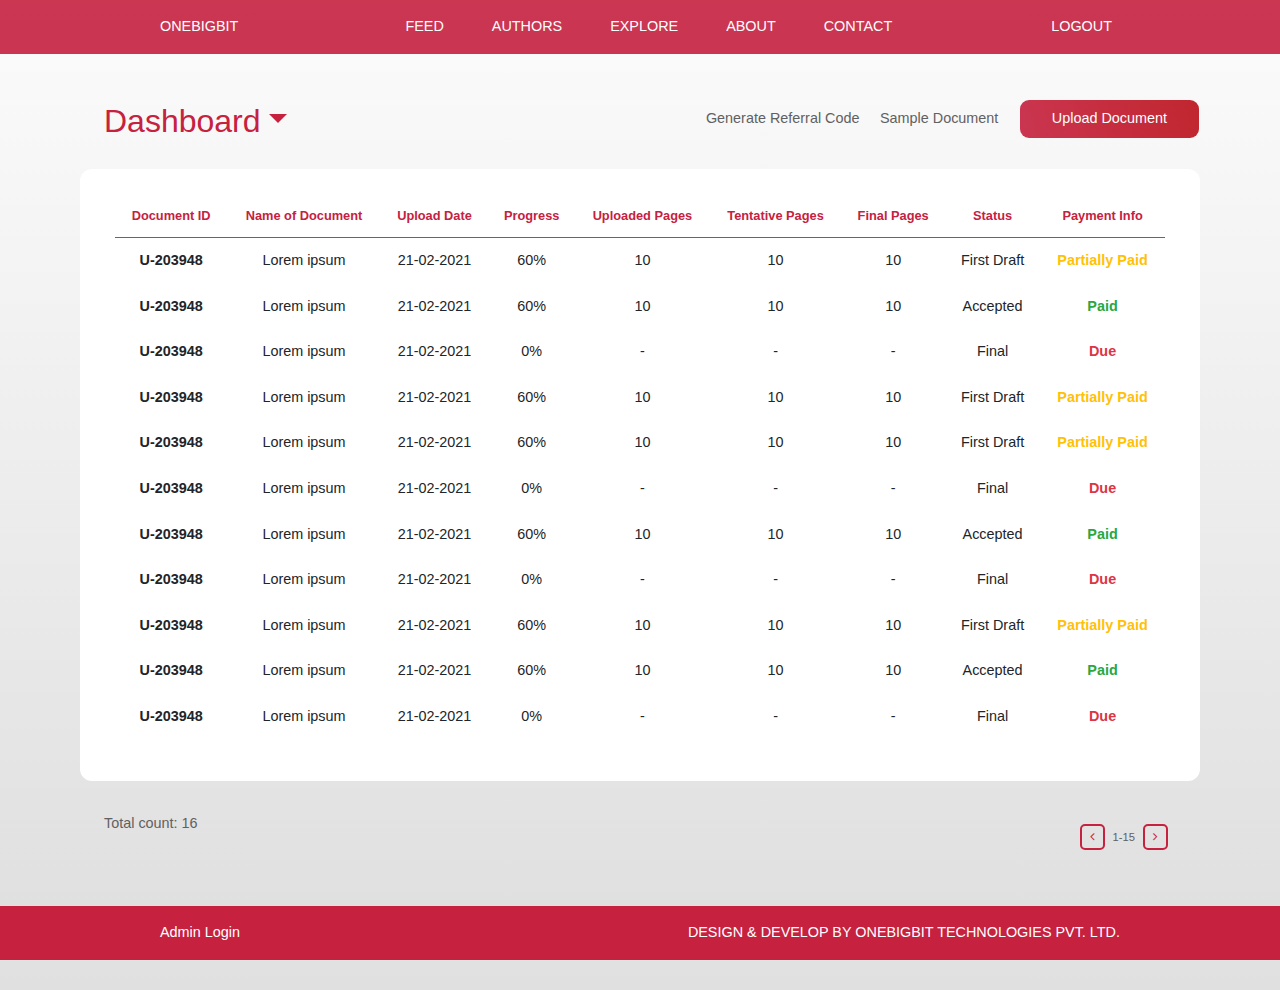
==== dashboard.html @ 80da0d22 "initial commit | static enduser design" ====
<!DOCTYPE html>
<html lang="en">

<head>
    <meta charset="UTF-8">
    <meta http-equiv="X-UA-Compatible" content="IE=edge">
    <meta name="viewport" content="width=device-width, initial-scale=1.0">

    <!-- Bootstrap CSS -->
    <link rel="stylesheet" href="assets/css/bootstrap.min.css">
    <link rel="stylesheet" href="https://cdnjs.cloudflare.com/ajax/libs/font-awesome/4.7.0/css/font-awesome.min.css">
    <link rel="stylesheet" href="assets/css/style.css">
    <link rel="stylesheet" href="assets/css/dashboard.css">

    <title>Math-L1-Dev</title>
</head>

<body>
    <nav class="navbar navbar-expand-lg custom-container">
        <a class="navbar-brand" href="index.hml">ONEBIGBIT</a>
        <button class="navbar-toggler" type="button" data-toggle="collapse" data-target="#navbarSupportedContent"
            aria-controls="navbarSupportedContent" aria-expanded="false" aria-label="Toggle navigation">
            <span class="navbar-toggler-icon">
                <i class="fa fa-bars" style="color:#fff; font-size:28px;"></i>
            </span>
            </span>
        </button>

        <div class="collapse navbar-collapse justify-content-center" id="navbarSupportedContent">
            <ul class="navbar-nav mx-auto centered-ul">
                <li class="nav-item">
                    <a class="nav-link" href="#">FEED</a>
                </li>
                <li class="nav-item">
                    <a class="nav-link" href="#">AUTHORS</a>
                </li>
                <li class="nav-item">
                    <a class="nav-link" href="#">EXPLORE</a>
                </li>
                <li class="nav-item">
                    <a class="nav-link" href="#">ABOUT</a>
                </li>
                <li class="nav-item">
                    <a class="nav-link" href="#">CONTACT</a>
                </li>
            </ul>
            <ul class="navbar-nav">
                <li class="nav-item">
                    <a class="nav-link" href="index.html">LOGOUT</a>
                </li>
            </ul>
        </div>
    </nav>



    <div class="dashboard-container py-3" id="login-bg">
        <div class="d-flex justify-content-between align-items-center">
            <div class="dropdown">
                <h1 class="custom-inner-container dropdown-toggle" type="button" id="dropdownMenuButton"
                    data-toggle="dropdown" aria-haspopup="true" aria-expanded="false">Dashboard</h1>
                <div class="dropdown-menu" aria-labelledby="dropdownMenuButton">
                    <a class="dropdown-item" href="#">All Work</a>
                    <a class="dropdown-item" href="#">Regular Work</a>
                    <a class="dropdown-item" href="#">Urgent Work</a>
                    <a class="dropdown-item" href="#">Delayed Work</a>
                </div>
            </div>

            <div>
                <text class="text" data-toggle="modal" data-target="#referralCode">Generate Referral Code</text>
                <text class="text" data-toggle="modal" data-target="#sampleDoc">Sample Document</text>
                <a data-toggle="modal" data-target="#uploadDoc" class="custom-button">Upload Document</a>
            </div>
        </div>
        <div class="card card-light mb-2">
            <div class="card-body">
                <div class="table-responsive">
                    <table class="table table-borderless table-hover">
                        <thead>
                            <tr>
                                <th scope="col">Document ID</th>
                                <th scope="col">Name of Document</th>
                                <th scope="col">Upload Date</th>
                                <th scope="col">Progress</th>
                                <th scope="col">Uploaded Pages</th>
                                <th scope="col">Tentative Pages</th>
                                <th scope="col">Final Pages</th>
                                <th scope="col">Status</th>
                                <th scope="col">Payment Info</th>
                            </tr>
                        </thead>
                        <tbody>
                            <tr>
                                <th scope="row">U-203948</th>
                                <td>Lorem ipsum</td>
                                <td>21-02-2021</td>
                                <td>60%</td>
                                <td>10</td>
                                <td>10</td>
                                <td>10</td>
                                <td data-toggle="modal" data-target="#statusFirstDraft">First Draft</td>
                                <td data-toggle="modal" data-target="#paymentInfo"
                                    class="text-warning font-weight-bold">Partially Paid</td>
                            </tr>
                            <tr>
                                <th scope="row">U-203948</th>
                                <td>Lorem ipsum</td>
                                <td>21-02-2021</td>
                                <td>60%</td>
                                <td>10</td>
                                <td>10</td>
                                <td>10</td>
                                <td>Accepted</td>
                                <td data-toggle="modal" data-target="#paymentInfo"
                                    class="text-success font-weight-bold">Paid</td>
                            </tr>
                            <tr>
                                <th scope="row">U-203948</th>
                                <td>Lorem ipsum</td>
                                <td>21-02-2021</td>
                                <td>0%</td>
                                <td>-</td>
                                <td>-</td>
                                <td>-</td>
                                <td data-toggle="modal" data-target="#statusFinal">Final</td>
                                <td data-toggle="modal" data-target="#paymentInfo" class="text-danger font-weight-bold">
                                    Due</td>
                            </tr>
                            <tr>
                                <th scope="row">U-203948</th>
                                <td>Lorem ipsum</td>
                                <td>21-02-2021</td>
                                <td>60%</td>
                                <td>10</td>
                                <td>10</td>
                                <td>10</td>
                                <td data-toggle="modal" data-target="#statusFirstDraft">First Draft</td>
                                <td data-toggle="modal" data-target="#paymentInfo"
                                    class="text-warning font-weight-bold">Partially Paid</td>
                            </tr>
                            <tr>
                                <th scope="row">U-203948</th>
                                <td>Lorem ipsum</td>
                                <td>21-02-2021</td>
                                <td>60%</td>
                                <td>10</td>
                                <td>10</td>
                                <td>10</td>
                                <td data-toggle="modal" data-target="#statusFirstDraft">First Draft</td>
                                <td data-toggle="modal" data-target="#paymentInfo"
                                    class="text-warning font-weight-bold">Partially Paid</td>
                            </tr>
                            <tr>
                                <th scope="row">U-203948</th>
                                <td>Lorem ipsum</td>
                                <td>21-02-2021</td>
                                <td>0%</td>
                                <td>-</td>
                                <td>-</td>
                                <td>-</td>
                                <td data-toggle="modal" data-target="#statusFinal">Final</td>
                                <td data-toggle="modal" data-target="#paymentInfo" class="text-danger font-weight-bold">
                                    Due</td>
                            </tr>
                            <tr>
                                <th scope="row">U-203948</th>
                                <td>Lorem ipsum</td>
                                <td>21-02-2021</td>
                                <td>60%</td>
                                <td>10</td>
                                <td>10</td>
                                <td>10</td>
                                <td>Accepted</td>
                                <td data-toggle="modal" data-target="#paymentInfo"
                                    class="text-success font-weight-bold">Paid</td>
                            </tr>
                            <tr>
                                <th scope="row">U-203948</th>
                                <td>Lorem ipsum</td>
                                <td>21-02-2021</td>
                                <td>0%</td>
                                <td>-</td>
                                <td>-</td>
                                <td>-</td>
                                <td data-toggle="modal" data-target="#statusFinal">Final</td>
                                <td data-toggle="modal" data-target="#paymentInfo" class="text-danger font-weight-bold">
                                    Due</td>
                            </tr>
                            <tr>
                                <th scope="row">U-203948</th>
                                <td>Lorem ipsum</td>
                                <td>21-02-2021</td>
                                <td>60%</td>
                                <td>10</td>
                                <td>10</td>
                                <td>10</td>
                                <td data-toggle="modal" data-target="#statusFirstDraft">First Draft</td>
                                <td data-toggle="modal" data-target="#paymentInfo"
                                    class="text-warning font-weight-bold">Partially Paid</td>
                            </tr>

                            <tr>
                                <th scope="row">U-203948</th>
                                <td>Lorem ipsum</td>
                                <td>21-02-2021</td>
                                <td>60%</td>
                                <td>10</td>
                                <td>10</td>
                                <td>10</td>
                                <td>Accepted</td>
                                <td data-toggle="modal" data-target="#paymentInfo"
                                    class="text-success font-weight-bold">Paid</td>
                            </tr>
                            <tr>
                                <th scope="row">U-203948</th>
                                <td>Lorem ipsum</td>
                                <td>21-02-2021</td>
                                <td>0%</td>
                                <td>-</td>
                                <td>-</td>
                                <td>-</td>
                                <td data-toggle="modal" data-target="#statusFinal">Final</td>
                                <td data-toggle="modal" data-target="#paymentInfo" class="text-danger font-weight-bold">
                                    Due</td>
                            </tr>

                        </tbody>
                    </table>

                </div>
            </div>
        </div>
        <div class="d-flex justify-content-between custom-inner-container">
            <p class="text">Total count: 16</p>
            <div class="custom-pagination d-flex align-items-center">
                <i class="fa fa-angle-left" aria-hidden="true"></i>
                <p class="text-small">1-15</p>
                <i class="fa fa-angle-right" aria-hidden="true"></i>
            </div>


        </div>



        <!-- ALL MODALS ARE HERE  -->


        <!-- Referral Code -->
        <div class="modal fade" id="referralCode" tabindex="-1" aria-labelledby="referralCodeLabel" aria-hidden="true">
            <div class="modal-dialog modal-dialog-centered custom-modal-width">
                <div class="modal-content card custom-modal-container">
                    <div class="d-flex justify-content-between mb-4">
                        <h5 class="modal-title" id="referralCodeLabel">Referral Code</h5>
                        <button type="button" class="close" data-dismiss="modal" aria-label="Close">
                            <span class="cross" aria-hidden="true">&times;</span>
                        </button>
                    </div>
                    <div class="d-flex">
                        <i class="mr-2 fa fa-info-circle fa-2x" aria-hidden="true"></i>
                        <p class="info">This referral code is unique. Share it with your
                            friends to get discounts!</p>
                    </div>




                    <h5 class="textBackdrop mt-5 text-center">LDHFAWNUAN155DSKS</h5>
                    <div class="mt-3 d-flex justify-content-end">
                        <i class="mr-2 fa fa-clone" aria-hidden="true"></i>
                        <p class="copyCode" onclick="copyToClipboard()">Copy Code</p>
                    </div>
                </div>
            </div>
        </div>

        <!-- Sample Document -->
        <div class="modal fade" id="sampleDoc" tabindex="-1" aria-labelledby="sampleDocLabel" aria-hidden="true">
            <div class="modal-dialog modal-dialog-centered custom-modal-width">
                <div class="modal-content card custom-modal-container">
                    <div class="d-flex justify-content-between mb-4">
                        <h5 class="modal-title" id="sampleDocLabel">General Sample</h5>
                        <button type="button" class="close" data-dismiss="modal" aria-label="Close">
                            <span class="cross" aria-hidden="true">&times;</span>
                        </button>
                    </div>
                    <div class="d-flex">
                        <i class="mr-2 fa fa-info-circle fa-2x" aria-hidden="true"></i>
                        <p class="info" style="line-height: 1.15rem;">This is the general sample document. All the
                            margins and font sizes in this document will be used in every other document.</p>
                    </div>

                    <div class="text-center my-3">
                        <a href="https://via.placeholder.com/2000x3000" target="_blank">
                            <img class="img-fluid" src="https://via.placeholder.com/2000x3000"
                                alt="Image not found"></a>
                    </div>
                </div>
            </div>
        </div>


        <!-- Upload Document -->
        <div class="modal fade" id="uploadDoc" tabindex="-1" aria-labelledby="uploadDocLabel" aria-hidden="true">
            <div class="modal-dialog modal-dialog-centered custom-modal-width">
                <div class="modal-content card custom-modal-container">
                    <div class="d-flex justify-content-between mb-4">
                        <h5 class="modal-title" id="uploadDocLabel">Choose Priority</h5>
                        <button type="button" class="close" data-dismiss="modal" aria-label="Close">
                            <span class="cross" aria-hidden="true">&times;</span>
                        </button>
                    </div>
                    <div class="d-flex justify-content-between">
                        <div class="type regular text-center mr-3">
                            <div class="regular-inner">
                                <h3>REGULAR</h3>
                                <p>Delivery in 5 - 7 business days.</p>
                            </div>
                            <div class="select">SELECT</div>
                        </div>
                        <div class="type urgent text-center mr-3">
                            <div class="urgent-inner">
                                <h3>URGENT</h3>
                                <p>Delivery in 2 - 4 business days.</p>
                            </div>
                            <div class="select">SELECT</div>
                        </div>
                    </div>
                </div>
            </div>
        </div>
        <!-- Upload Document: REGULAR -->
        <div class="modal fade" id="uploadDocRegular" tabindex="-1" aria-labelledby="uploadDocRegularLabel"
            aria-hidden="true">
            <div class="modal-dialog modal-dialog-centered custom-modal-width">
                <div class="modal-content card custom-modal-container">
                    <div class="d-flex justify-content-between mb-4">
                        <h5 class="modal-title" id="uploadDocRegularLabel">Upload Document</h5>
                        <button type="button" class="close" data-dismiss="modal" aria-label="Close">
                            <span class="cross" aria-hidden="true">&times;</span>
                        </button>
                    </div>
                    <div class="d-flex">
                        <i class="mr-2 fa fa-info-circle fa-2x" aria-hidden="true"></i>
                        <p class="info">Important instructions before uploading</p>
                    </div>
                    <ol>
                        <li>Supported file formats are .jpg / .jpeg / .png / .doc / .docx / .tex / .gif.</li>
                        <li>Make sure your files are compressed in a .zip format before uploading.</li>
                        <li>In case of an image file, additional typing charges will be applicable.</li>
                        <li>After uploading, keep an eye on the Dashboard for amount.</li>
                        <li>If the tentative pages are more than 5, please pay 50% of the total amount for work to
                            begin.
                        </li>
                        <li>After the work is completed, you’ll be shown only the first page of your document.</li>
                        <li>In order to receive the entire document on your email, you need to pay the remaining
                            balance.
                        </li>
                    </ol>
                    <div class="d-flex">
                        <a class="custom-button mt-5">Choose File</a>
                    </div>
                    <form>
                        <div class="row">
                            <div class="col-sm-12 col-md-6">
                                <div class="form-group mt-4">
                                    <label for="email">Document Name</label>
                                    <input type="email" class="form-control" id="email">
                                </div>
                            </div>

                            <div class="col-sm-12 col-md-6">
                                <div class="form-group mt-4">
                                    <label for="fname">Date of Upload</label>
                                    <input type="fname" class="form-control" id="fname">
                                </div>
                            </div>

                            <div class="col-sm-12 col-md-6">
                                <div class="form-group mt-4">
                                    <label for="lname">Service type</label>
                                    <input type="lname" class="form-control" id="lname">
                                </div>
                            </div>

                            <div class="col-sm-12 col-md-6">
                                <div class="form-group mt-4">
                                    <label for="designation">Uploaded Pages</label>
                                    <input type="designation" class="form-control" id="designation">
                                </div>
                            </div>


                        </div>

                        <div class="form-group mt-4">
                            <label for="institue">Additional Information (optional)</label>
                            <textarea class="fullWidthTextArea" rows="5"></textarea>

                        </div>

                        <a class="custom-button pull-right" href="#" class="close" data-dismiss="modal"
                            aria-label="Close">Confirm</a>

                    </form>
                </div>
            </div>
        </div>




        <!-- Upload Document: URGENT -->
        <!-- LEFT -->




        <!-- STATUS: Final -->
        <div class="modal fade" id="statusFinal" tabindex="-1" aria-labelledby="statusFinalLabel" aria-hidden="true">
            <div class="modal-dialog modal-dialog-centered custom-modal-width">
                <div class="modal-content card custom-modal-container">
                    <div class="d-flex justify-content-between mb-4">
                        <h5 class="modal-title" id="statusFinalLabel">Final Draft</h5>
                        <button type="button" class="close" data-dismiss="modal" aria-label="Close">
                            <span class="cross" aria-hidden="true">&times;</span>
                        </button>
                    </div>
                    <div class="d-flex">
                        <i class="mr-2 fa fa-info-circle fa-2x" aria-hidden="true"></i>
                        <p class="info">This is the final draft of your project. No more
                            changes will be entertained.</p>
                    </div>

                    <div class="text-center my-3">
                        <a href="https://via.placeholder.com/2000x3000" target="_blank">
                            <img class="img-fluid" src="https://via.placeholder.com/2000x3000"
                                alt="Image not found"></a>
                    </div>
                </div>
            </div>
        </div>

        <!-- STATUS: First Draft -->
        <div class="modal fade" id="statusFirstDraft" tabindex="-1" aria-labelledby="statusFirstDraftLabel"
            aria-hidden="true">
            <div class="modal-dialog modal-dialog-centered custom-modal-width">
                <div class="modal-content card custom-modal-container">
                    <div class="d-flex justify-content-between mb-4">
                        <h5 class="modal-title" id="statusFirstDraftLabel">First Draft</h5>
                        <button type="button" class="close" data-dismiss="modal" aria-label="Close">
                            <span class="cross" aria-hidden="true">&times;</span>
                        </button>
                    </div>
                    <div class="d-flex">
                        <i class="mr-2 fa fa-info-circle fa-2x" aria-hidden="true"></i>
                        <p class="info" style="line-height: 1.15rem;">This is the first page of your completed document.
                            Please provide us with a feedback to continue further.</p>
                    </div>

                    <div class="row">
                        <div class="col-sm-12 col-md-5 my-3">
                            <div class="text-center">
                                <a href="https://via.placeholder.com/2000x3000" target="_blank">
                                    <img class="img-fluid" src="https://via.placeholder.com/2000x3000"
                                        alt="Image not found">
                                </a>
                            </div>
                        </div>
                        <div class="col-sm-12 col-md-7 my-3">
                            <h6>Feedback</h6>
                            <textarea class="fullWidthTextArea" rows="5"></textarea>
                        </div>
                    </div>

                </div>
            </div>
        </div>


        <!-- Payment Info -->
        <div class="modal fade" id="paymentInfo" tabindex="-1" aria-labelledby="paymentInfoLabel" aria-hidden="true">
            <div class="modal-dialog modal-dialog-centered custom-modal-width">
                <div class="modal-content card custom-modal-container">
                    <div class="d-flex justify-content-between mb-4">
                        <h5 class="modal-title" id="paymentInfoLabel">Payment Details</h5>
                        <button type="button" class="close" data-dismiss="modal" aria-label="Close">
                            <span class="cross" aria-hidden="true">&times;</span>
                        </button>
                    </div>



                    <div class="row my-4">
                        <div class="col">
                            <h5 class="textBackdrop">Total Amount <span class="pull-right">$2,100</span></h5>
                        </div>
                        <div class="col">
                            <h5 class="textBackdrop">Balance Due<span class="pull-right">$2,100</span></h5>
                        </div>
                    </div>

                    <table class="table table-bordered table-hover">
                        <thead>
                            <tr>
                                <th>Date of Payment</th>
                                <th>Remarks</th>
                            </tr>
                        </thead>
                        <tbody>
                            <tr>
                                <td>21-02-2021</td>
                                <td>Lorem ipsum dolor sit amet, consetetur sadipscing elitr, sed</td>
                            </tr>
                            <tr>
                                <td>21-02-2021</td>
                                <td>Lorem ipsum dolor sit amet, consetetur sadipscing elitr, sed</td>
                            </tr>
                            <tr>
                                <td>21-02-2021</td>
                                <td>Lorem ipsum dolor sit amet, consetetur sadipscing elitr, sed</td>
                            </tr>
                            <tr>
                                <td>21-02-2021</td>
                                <td>Lorem ipsum dolor sit amet, consetetur sadipscing elitr, sed</td>
                            </tr>
                            <tr>
                                <td>21-02-2021</td>
                                <td>Lorem ipsum dolor sit amet, consetetur sadipscing elitr, sed</td>
                            </tr>
                        </tbody>
                    </table>
                    <div class="d-flex justify-content-end">
                        <a class="custom-button pull-right" class="close" data-dismiss="modal" aria-label="Close">Pay
                            remaining balance</a>
                    </div>
                </div>
            </div>
        </div>
    </div>

    <footer class="footer mt-auto py-3">
        <div class="custom-container d-flex justify-content-between">
            <a class="text-white" href="admin.html">Admin Login</a>
            <div class="text-white">DESIGN & DEVELOP BY ONEBIGBIT TECHNOLOGIES PVT. LTD.</div>
        </div>
    </footer>

    <script src="assets/js/jquery-3.6.0.min.js"></script>
    <script src="assets/js/popper.min.js"></script>
    <script src="assets/js/bootstrap.min.js"></script>
    <script src="assets/js/init.js"></script>

</body>

</html>
---- assets/css/style.css ----
/* GENERAL  */

body {
    min-height: 110vh;
    background: transparent linear-gradient(180deg, #FAFAFA 0%, #E0E0E0 100%) 0% 0% no-repeat padding-box;
}

a {
    text-decoration: none !important;

}

.navbar {
    background: #C6213F 0% 0% no-repeat padding-box;
    opacity: 0.9;
}

.modal {
    overflow-y: auto;
}

.custom-inner-container {
    margin: 2rem 1.5rem 1.8rem 1.5rem;

}

.custom-modal-container {
    padding: 1.5rem 3rem;
}


.navbar a {
    color: white;
    font-size: 0.9rem;
}

.navbar a:hover {
    color: rgb(219, 219, 219);
}

.navbar-brand {
    font-size: 0.9rem;
}

.centered-ul li {
    margin: 0 1rem;
}


.custom-button {
    display: inline-block;
    cursor: pointer;
    font-weight: 400;
    text-align: center;
    vertical-align: middle;
    background-color: transparent;
    border: 1px solid transparent;
    padding: 0.5rem 2rem !important;
    font-size: 0.9rem;
    color: white;
    border-radius: 10px;
    background: transparent linear-gradient(73deg, #C6213F 0%, #BB1019 100%) 0% 0% no-repeat padding-box;
    opacity: 0.9;
    line-height: 1.5;
    transition: color .15s ease-in-out, background-color .15s ease-in-out, border-color .15s ease-in-out, box-shadow .15s ease-in-out;
}

.custom-button:hover {
    /* background: none; */
    /* border: 1px solid #C6213F; */
    /* background-color: transparent; */
    color: #fff;
}

.custom-button-small {
    padding: 0.3rem 1rem !important;
    font-size: 0.7rem;
}

h1 {
    color: #C6213F;
    font-size: 2rem;
}

/* text {
    margin-right: 1rem;
    color: rgb(97, 96, 96);
    font-size: 0.7rem;
    cursor: pointer;
} */

/* table thead {
    border-bottom: solid 1px #c6213fad;
}

table thead th {
    color: #C6213F;
    font-size: 0.8rem;
    text-align: center;
}

table tbody tr {
    text-align: center;
    font-size: 0.9rem;
    cursor: pointer;
} */

.modal-title,
.cross {
    color: #C6213F;
    font-size: 1.5rem;
}

.custom-modal-width {
    max-width: 50%;
}


.modal .info {
    font-size: 0.9rem;
    line-height: 1.8rem;
}

.modal .copyCode {
    line-height: 1rem;
    color: #C6213F;
    font-size: 0.9rem;
    font-weight: 500;
    cursor: pointer;
}

.modal i {
    color: #C6213F;
}

.fullWidthTextArea {
    width: 100%;
    border: 1px solid #C6213F;
    border-radius: 10px;
}

.dropdown-menu {
    box-shadow: 0px 5px 10px #00000029;
    border-radius: 20px;
    border: none;
    width: 80%;
}

.dropdown-item {
    color: #C6213F;
}

.dropdown-item:hover {
    background-color: #c6213fd8;
    color: #ffffff;
}

.dropdown-item:focus {
    background-color: #C6213F;
    color: #ffffff;
}

.custom-border {
    border-bottom: solid 1px #c6213fad;
}

/* The switch - the box around the slider */
.switch {
    position: relative;
    display: inline-block;
    width: 60px;
    height: 34px;
}

/* Hide default HTML checkbox */
.switch input {
    opacity: 0;
    width: 0;
    height: 0;
}

/* The slider */
.slider {
    position: absolute;
    cursor: pointer;
    border-radius: 10px;
    top: 0;
    left: 0;
    right: 0;
    bottom: 0;
    background-color: #FFE1E6E5;
    -webkit-transition: .4s;
    transition: .4s;
}

.slider:before {
    position: absolute;
    content: "";
    height: 26px;
    width: 26px;
    border-radius: 10px;
    left: 4px;
    bottom: 4px;
    background-color: white;
    -webkit-transition: .4s;
    transition: .4s;
}

input:checked+.slider {
    background-color: #C6213F;
}

input:focus+.slider {
    box-shadow: 0 0 1px #C6213F;
}

input:checked+.slider:before {
    -webkit-transform: translateX(26px);
    -ms-transform: translateX(26px);
    transform: translateX(26px);
}

/* Rounded sliders */
.slider.round {
    border-radius: 34px;
}

.slider.round:before {
    border-radius: 50%;
}

/* GENERAL - END  */

/* CUSTOM  */

#login .card h4 {
    font-weight: bold;
    color: #C6213F;
}

#login p {
    color: #555555;
    font-weight: bold;
}

#login p a {
    font-weight: bold;
    color: #C6213F;
}


.textBackdrop {
    color: #C6213F;
    background-color: #FFE1E6;
    padding: 0.8rem 1rem;
    border-radius: 20px;
}

#sampleDoc img,
#statusFinal img {
    /* width: 45%; */
    height: 60vh;
}


.custom-pagination {
    font-size: 0.8rem;
    color: #C6213F;
}


.custom-pagination i {
    border: solid 2px #C6213F;
    border-radius: 5px;
    padding: 0.3rem 0.5rem;
    margin: 0 0.5rem;
}

.custom-pagination i:hover {
    background-color: #C6213F;
    color: white;
    cursor: pointer;
}

#uploadDoc .type {
    cursor: pointer;
}

#uploadDoc .type p {
    margin: 2rem 0 !important;
    font-size: 0.8rem;
}

.select {
    padding: 0rem !important;
    color: white;
    height: 8vh;
    line-height: 8vh;
}

#uploadDoc .type.regular {
    border: solid #2DC84C 6px;
    border-radius: 20px;
    color: #2DC84C;

}

#uploadDoc .regular .regular-inner {
    padding: 2rem 2rem 0 2rem;

}

#uploadDoc .regular .select {
    background-color: #2DC84C;

}

#uploadDoc .type.urgent {
    border: solid #F68C00 6px;
    border-radius: 20px;
    color: #F68C00;
}

#uploadDoc .urgent .urgent-inner {
    padding: 2rem 2rem 0 2rem;

}

#uploadDoc .urgent .select {
    background-color: #F68C00;

}

#uploadDocRegular ol li {
    line-height: 1.15;
    font-size: 0.9rem;
}





/* COMMONS */
@import url('https://fonts.googleapis.com/css2?family=Montserrat:wght@200;300;400;500;600&display=swap');
body {
    height: 100vh !important;
    font-family: 'Montserrat', sans-serif !important;
}

.cta {
    width: fit-content;
    padding: 10px 25px;
    font-size: 12px;
    border: 1px solid #C6213F;
    border-radius: 2px;
    cursor: pointer;
    font-weight: 600;
    color: #C6213F;
    transition: all 0.2s ease-in-out; 
    text-transform: uppercase;
}
.cta:hover {
    text-decoration: none;
    color: #fff;
}
.cta-fill {
    background-color: #C6213F;
    color: #fff;
}

label {
    font-size: 15px;
    font-weight: 600;
    color: rgb(49,49,49,0.7);
}
input {
    border: 2px solid rgb(49,49,49,0.6) !important;
    border-radius: 8px !important;
}
.form-control:focus {
    border-color: rgba(49,49,49) !important;
    box-shadow: none !important;
}
.card-light {
    border-radius: 12px;
    padding: 5px 35px;
    border: none;
}
.card-light .form-group {
    margin: 35px 0;
}
#login-bg {
    background: transparent linear-gradient(180deg, rgba(250, 250, 250, 1) 0%, rgba(224, 224, 224, 1) 100%) 0% 0% no-repeat padding-box;;
}
.custom-container {
    padding-right: 10rem;
    padding-left: 10rem;
}
/* Footer */
.footer {
    background-color: #C6213F;
    font-size: 0.9rem;
}

@media screen and (max-width: 600px) {
    .custom-container {
        padding-right: 1rem;
        padding-left: 1rem;
    }
}
---- assets/css/dashboard.css ----
.dashboard-container {
    padding-left: 5rem;
    padding-right: 5rem;
}
.card-light {
    padding: 5px 15px;
}
table thead {
    border-bottom: solid 1px #c6213fad;
}

table thead th {
    color: #C6213F;
    font-size: 0.8rem;
    text-align: center;
}

table tbody tr {
    text-align: center;
    font-size: 0.9rem;
    /* cursor: pointer; */
}
p.text {
    margin-right: 1rem;
    color: rgb(97, 96, 96);
    font-size: 0.9rem;
}
p.text-small {
    margin-top: 1rem;
    color: rgb(97, 96, 96);
    font-size: 0.7rem;
}
text {
    margin-right: 1rem;
    color: rgb(97, 96, 96);
    font-size: 0.9rem;
    cursor: pointer;
}
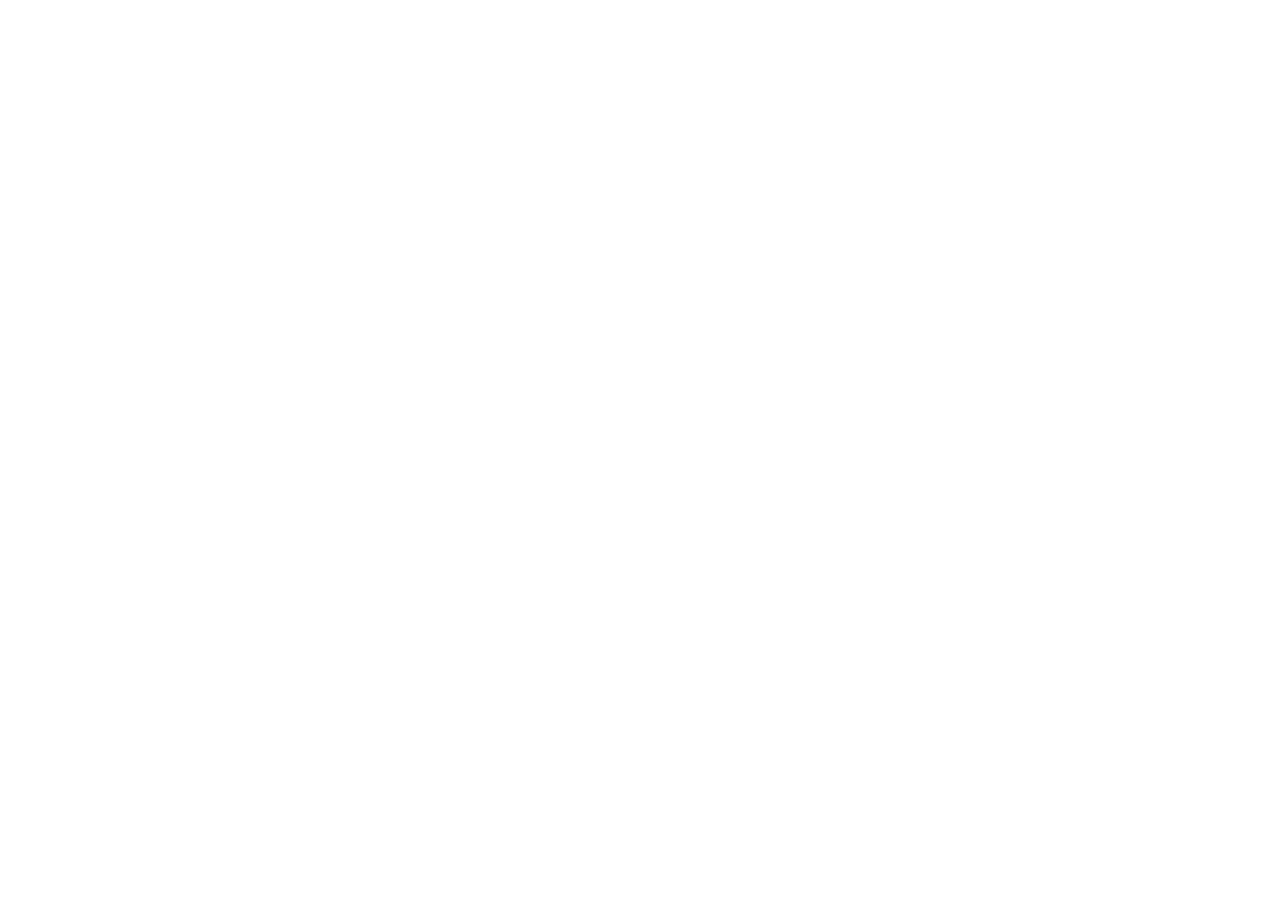
==== commit 54db02da: "admin login, admin dashboard wip" ====
--- a/dashboard.html
+++ b/dashboard.html
@@ -4,20 +4,21 @@
 <head>
     <meta charset="UTF-8">
     <meta http-equiv="X-UA-Compatible" content="IE=edge">
-    <meta name="viewport" content="width=device-width, initial-scale=1.0">
+    <!-- For forced responsive -->
+    <!-- <meta name="viewport" content="width=device-width, initial-scale=1.0"> -->
 
     <!-- Bootstrap CSS -->
     <link rel="stylesheet" href="assets/css/bootstrap.min.css">
-    <link rel="stylesheet" href="https://cdnjs.cloudflare.com/ajax/libs/font-awesome/4.7.0/css/font-awesome.min.css">
+    <link rel="stylesheet" href="assets/css/toastr.min.css">
     <link rel="stylesheet" href="assets/css/style.css">
     <link rel="stylesheet" href="assets/css/dashboard.css">
 
-    <title>Math-L1-Dev</title>
+    <title>Dashbaord</title>
 </head>
 
 <body>
     <nav class="navbar navbar-expand-lg custom-container">
-        <a class="navbar-brand" href="index.hml">ONEBIGBIT</a>
+        <a class="navbar-brand" href="index.html">ONEBIGBIT</a>
         <button class="navbar-toggler" type="button" data-toggle="collapse" data-target="#navbarSupportedContent"
             aria-controls="navbarSupportedContent" aria-expanded="false" aria-label="Toggle navigation">
             <span class="navbar-toggler-icon">
@@ -46,7 +47,7 @@
             </ul>
             <ul class="navbar-nav">
                 <li class="nav-item">
-                    <a class="nav-link" href="index.html">LOGOUT</a>
+                    <a class="nav-link cta-logout" href="javascript:void(0)">LOGOUT</a>
                 </li>
             </ul>
         </div>
@@ -60,10 +61,10 @@
                 <h1 class="custom-inner-container dropdown-toggle" type="button" id="dropdownMenuButton"
                     data-toggle="dropdown" aria-haspopup="true" aria-expanded="false">Dashboard</h1>
                 <div class="dropdown-menu" aria-labelledby="dropdownMenuButton">
-                    <a class="dropdown-item" href="#">All Work</a>
-                    <a class="dropdown-item" href="#">Regular Work</a>
-                    <a class="dropdown-item" href="#">Urgent Work</a>
-                    <a class="dropdown-item" href="#">Delayed Work</a>
+                    <a class="dropdown-item filter" href="javascript:void(0)">All Work</a>
+                    <a class="dropdown-item filter" data-filter="REGULAR" href="javascript:void(0)">Regular Work</a>
+                    <a class="dropdown-item filter" data-filter="URGENT" href="javascript:void(0)">Urgent Work</a>
+                    <a class="dropdown-item filter" data-filter="DELAYED" href="javascript:void(0)">Delayed Work</a>
                 </div>
             </div>
 
@@ -76,7 +77,7 @@
         <div class="card card-light mb-2">
             <div class="card-body">
                 <div class="table-responsive">
-                    <table class="table table-borderless table-hover">
+                    <table class="table table-borderless table-hover dashboard-table">
                         <thead>
                             <tr>
                                 <th scope="col">Document ID</th>
@@ -91,139 +92,6 @@
                             </tr>
                         </thead>
                         <tbody>
-                            <tr>
-                                <th scope="row">U-203948</th>
-                                <td>Lorem ipsum</td>
-                                <td>21-02-2021</td>
-                                <td>60%</td>
-                                <td>10</td>
-                                <td>10</td>
-                                <td>10</td>
-                                <td data-toggle="modal" data-target="#statusFirstDraft">First Draft</td>
-                                <td data-toggle="modal" data-target="#paymentInfo"
-                                    class="text-warning font-weight-bold">Partially Paid</td>
-                            </tr>
-                            <tr>
-                                <th scope="row">U-203948</th>
-                                <td>Lorem ipsum</td>
-                                <td>21-02-2021</td>
-                                <td>60%</td>
-                                <td>10</td>
-                                <td>10</td>
-                                <td>10</td>
-                                <td>Accepted</td>
-                                <td data-toggle="modal" data-target="#paymentInfo"
-                                    class="text-success font-weight-bold">Paid</td>
-                            </tr>
-                            <tr>
-                                <th scope="row">U-203948</th>
-                                <td>Lorem ipsum</td>
-                                <td>21-02-2021</td>
-                                <td>0%</td>
-                                <td>-</td>
-                                <td>-</td>
-                                <td>-</td>
-                                <td data-toggle="modal" data-target="#statusFinal">Final</td>
-                                <td data-toggle="modal" data-target="#paymentInfo" class="text-danger font-weight-bold">
-                                    Due</td>
-                            </tr>
-                            <tr>
-                                <th scope="row">U-203948</th>
-                                <td>Lorem ipsum</td>
-                                <td>21-02-2021</td>
-                                <td>60%</td>
-                                <td>10</td>
-                                <td>10</td>
-                                <td>10</td>
-                                <td data-toggle="modal" data-target="#statusFirstDraft">First Draft</td>
-                                <td data-toggle="modal" data-target="#paymentInfo"
-                                    class="text-warning font-weight-bold">Partially Paid</td>
-                            </tr>
-                            <tr>
-                                <th scope="row">U-203948</th>
-                                <td>Lorem ipsum</td>
-                                <td>21-02-2021</td>
-                                <td>60%</td>
-                                <td>10</td>
-                                <td>10</td>
-                                <td>10</td>
-                                <td data-toggle="modal" data-target="#statusFirstDraft">First Draft</td>
-                                <td data-toggle="modal" data-target="#paymentInfo"
-                                    class="text-warning font-weight-bold">Partially Paid</td>
-                            </tr>
-                            <tr>
-                                <th scope="row">U-203948</th>
-                                <td>Lorem ipsum</td>
-                                <td>21-02-2021</td>
-                                <td>0%</td>
-                                <td>-</td>
-                                <td>-</td>
-                                <td>-</td>
-                                <td data-toggle="modal" data-target="#statusFinal">Final</td>
-                                <td data-toggle="modal" data-target="#paymentInfo" class="text-danger font-weight-bold">
-                                    Due</td>
-                            </tr>
-                            <tr>
-                                <th scope="row">U-203948</th>
-                                <td>Lorem ipsum</td>
-                                <td>21-02-2021</td>
-                                <td>60%</td>
-                                <td>10</td>
-                                <td>10</td>
-                                <td>10</td>
-                                <td>Accepted</td>
-                                <td data-toggle="modal" data-target="#paymentInfo"
-                                    class="text-success font-weight-bold">Paid</td>
-                            </tr>
-                            <tr>
-                                <th scope="row">U-203948</th>
-                                <td>Lorem ipsum</td>
-                                <td>21-02-2021</td>
-                                <td>0%</td>
-                                <td>-</td>
-                                <td>-</td>
-                                <td>-</td>
-                                <td data-toggle="modal" data-target="#statusFinal">Final</td>
-                                <td data-toggle="modal" data-target="#paymentInfo" class="text-danger font-weight-bold">
-                                    Due</td>
-                            </tr>
-                            <tr>
-                                <th scope="row">U-203948</th>
-                                <td>Lorem ipsum</td>
-                                <td>21-02-2021</td>
-                                <td>60%</td>
-                                <td>10</td>
-                                <td>10</td>
-                                <td>10</td>
-                                <td data-toggle="modal" data-target="#statusFirstDraft">First Draft</td>
-                                <td data-toggle="modal" data-target="#paymentInfo"
-                                    class="text-warning font-weight-bold">Partially Paid</td>
-                            </tr>
-
-                            <tr>
-                                <th scope="row">U-203948</th>
-                                <td>Lorem ipsum</td>
-                                <td>21-02-2021</td>
-                                <td>60%</td>
-                                <td>10</td>
-                                <td>10</td>
-                                <td>10</td>
-                                <td>Accepted</td>
-                                <td data-toggle="modal" data-target="#paymentInfo"
-                                    class="text-success font-weight-bold">Paid</td>
-                            </tr>
-                            <tr>
-                                <th scope="row">U-203948</th>
-                                <td>Lorem ipsum</td>
-                                <td>21-02-2021</td>
-                                <td>0%</td>
-                                <td>-</td>
-                                <td>-</td>
-                                <td>-</td>
-                                <td data-toggle="modal" data-target="#statusFinal">Final</td>
-                                <td data-toggle="modal" data-target="#paymentInfo" class="text-danger font-weight-bold">
-                                    Due</td>
-                            </tr>
 
                         </tbody>
                     </table>
@@ -232,11 +100,11 @@
             </div>
         </div>
         <div class="d-flex justify-content-between custom-inner-container">
-            <p class="text">Total count: 16</p>
+            <p class="text count">Total count: 0</p>
             <div class="custom-pagination d-flex align-items-center">
-                <i class="fa fa-angle-left" aria-hidden="true"></i>
-                <p class="text-small">1-15</p>
-                <i class="fa fa-angle-right" aria-hidden="true"></i>
+                <i class="fa fa-angle-left" aria-hidden="true"><</i>
+                <p class="text-small pagination">1-15</p>
+                <i class="fa fa-angle-right" aria-hidden="true">></i>
             </div>
 
 
@@ -290,11 +158,10 @@
                         <p class="info" style="line-height: 1.15rem;">This is the general sample document. All the
                             margins and font sizes in this document will be used in every other document.</p>
                     </div>
-
                     <div class="text-center my-3">
-                        <a href="https://via.placeholder.com/2000x3000" target="_blank">
-                            <img class="img-fluid" src="https://via.placeholder.com/2000x3000"
-                                alt="Image not found"></a>
+                        <a href="javascript:void(0)" class="sample-doc">
+                            <img class="img-fluid sample-image" src="https://i.ibb.co/4txs7Tr/png-transparent-pdf-thumbnail-computer-icons-pdf-pdf-miscellaneous-angle-text-thumbnail-png.png"
+                                alt="Click to download"></a>
                     </div>
                 </div>
             </div>
@@ -311,15 +178,15 @@
                             <span class="cross" aria-hidden="true">&times;</span>
                         </button>
                     </div>
-                    <div class="d-flex justify-content-between">
-                        <div class="type regular text-center mr-3">
+                    <div class="d-flex priroty-wrap">
+                        <div class="type regular text-center mr-3" data-priority="REGULAR">
                             <div class="regular-inner">
                                 <h3>REGULAR</h3>
                                 <p>Delivery in 5 - 7 business days.</p>
                             </div>
                             <div class="select">SELECT</div>
                         </div>
-                        <div class="type urgent text-center mr-3">
+                        <div class="type urgent text-center mr-3" data-priority="URGENT">
                             <div class="urgent-inner">
                                 <h3>URGENT</h3>
                                 <p>Delivery in 2 - 4 business days.</p>
@@ -330,8 +197,9 @@
                 </div>
             </div>
         </div>
-        <!-- Upload Document: REGULAR -->
-        <div class="modal fade" id="uploadDocRegular" tabindex="-1" aria-labelledby="uploadDocRegularLabel"
+
+        <!-- Upload Document-->
+        <div class="modal fade" id="submitDoc" tabindex="-1" aria-labelledby="uploadDocRegularLabel"
             aria-hidden="true">
             <div class="modal-dialog modal-dialog-centered custom-modal-width">
                 <div class="modal-content card custom-modal-container">
@@ -358,50 +226,62 @@
                             balance.
                         </li>
                     </ol>
-                    <div class="d-flex">
-                        <a class="custom-button mt-5">Choose File</a>
+                    <div class="d-flex file-group">
+                        <input type="file" class="form-control file-control" name="file">
+                        <span class="remove-file">X</span>
                     </div>
                     <form>
                         <div class="row">
                             <div class="col-sm-12 col-md-6">
                                 <div class="form-group mt-4">
-                                    <label for="email">Document Name</label>
-                                    <input type="email" class="form-control" id="email">
+                                    <label for="documentName">Document Name</label>
+                                    <input type="text" class="form-control" name="documentName">
                                 </div>
                             </div>
 
                             <div class="col-sm-12 col-md-6">
                                 <div class="form-group mt-4">
-                                    <label for="fname">Date of Upload</label>
-                                    <input type="fname" class="form-control" id="fname">
+                                    <label for="date">Date of Upload</label>
+                                    <input type="text" class="form-control" disabled name="date">
                                 </div>
                             </div>
 
                             <div class="col-sm-12 col-md-6">
                                 <div class="form-group mt-4">
-                                    <label for="lname">Service type</label>
-                                    <input type="lname" class="form-control" id="lname">
+                                    <label for="serviceType">Service type</label>
+                                    <select class="custom-select" type="select" name="serviceType">
+                                        <option value selected>Choose Service Type</option>
+                                        <option value="PDF">Editable PDF to Latex</option>
+                                        <option value="WORD">Editable WORD to Latex</option>
+                                        <option value="SCANNED">Scanned PDF/IMAGE to Latex</option>
+                                        <option value="EQUATIONS">Equations (any format) to Latex</option>
+                                        <option value="HANDWRITTEN">Handwritten to Latex</option>
+                                        <option value="OTHER">Any Other Format (Provide Instructions)</option>
+
+                                      </select>
                                 </div>
                             </div>
 
                             <div class="col-sm-12 col-md-6">
                                 <div class="form-group mt-4">
-                                    <label for="designation">Uploaded Pages</label>
-                                    <input type="designation" class="form-control" id="designation">
+                                    <label for="uploadedPages">Uploaded Pages</label>
+                                    <input type="number" class="form-control" name="uploadedPages">
                                 </div>
                             </div>
 
-
+                        </div>
+
+                        <div class="form-group mt-4 display-n">
+                            <label for="otherServiceType">Please describe Service Type</label>
+                            <textarea class="fullWidthTextArea" name="otherServiceType" rows="3"></textarea>
                         </div>
 
                         <div class="form-group mt-4">
-                            <label for="institue">Additional Information (optional)</label>
-                            <textarea class="fullWidthTextArea" rows="5"></textarea>
-
-                        </div>
-
-                        <a class="custom-button pull-right" href="#" class="close" data-dismiss="modal"
-                            aria-label="Close">Confirm</a>
+                            <label for="additionalInformation">Additional Information (optional)</label>
+                            <textarea class="fullWidthTextArea" name="additionalInformation" rows="5"></textarea>
+                        </div>
+
+                        <a class="custom-button pull-right cta-submit" href="javascript:void(0)">Confirm</a>
 
                     </form>
                 </div>
@@ -418,7 +298,7 @@
 
 
         <!-- STATUS: Final -->
-        <div class="modal fade" id="statusFinal" tabindex="-1" aria-labelledby="statusFinalLabel" aria-hidden="true">
+        <div class="modal fade" id="docFINAL" tabindex="-1" aria-labelledby="statusFinalLabel" aria-hidden="true">
             <div class="modal-dialog modal-dialog-centered custom-modal-width">
                 <div class="modal-content card custom-modal-container">
                     <div class="d-flex justify-content-between mb-4">
@@ -443,7 +323,7 @@
         </div>
 
         <!-- STATUS: First Draft -->
-        <div class="modal fade" id="statusFirstDraft" tabindex="-1" aria-labelledby="statusFirstDraftLabel"
+        <div class="modal fade" id="docFIRST_DRAFT" tabindex="-1" aria-labelledby="statusFirstDraftLabel"
             aria-hidden="true">
             <div class="modal-dialog modal-dialog-centered custom-modal-width">
                 <div class="modal-content card custom-modal-container">
@@ -542,7 +422,7 @@
 
     <footer class="footer mt-auto py-3">
         <div class="custom-container d-flex justify-content-between">
-            <a class="text-white" href="admin.html">Admin Login</a>
+            <a class="text-white" href="/admin/login.html">Admin Login</a>
             <div class="text-white">DESIGN & DEVELOP BY ONEBIGBIT TECHNOLOGIES PVT. LTD.</div>
         </div>
     </footer>
@@ -550,7 +430,9 @@
     <script src="assets/js/jquery-3.6.0.min.js"></script>
     <script src="assets/js/popper.min.js"></script>
     <script src="assets/js/bootstrap.min.js"></script>
-    <script src="assets/js/init.js"></script>
+    <script src="assets/js/toastr.min.js"></script>
+    <script src="assets/js/commons.js"></script>
+    <script src="assets/js/dashboard.js"></script>
 
 </body>
 
--- a/assets/css/style.css
+++ b/assets/css/style.css
@@ -105,7 +105,7 @@
     cursor: pointer;
 } */
 
-.modal-title,
+/* .modal-title,
 .cross {
     color: #C6213F;
     font-size: 1.5rem;
@@ -113,7 +113,7 @@
 
 .custom-modal-width {
     max-width: 50%;
-}
+} */
 
 
 .modal .info {
@@ -133,11 +133,11 @@
     color: #C6213F;
 }
 
-.fullWidthTextArea {
+/* .fullWidthTextArea {
     width: 100%;
-    border: 1px solid #C6213F;
+    border: 2px solid rgb(49,49,49,0.6) !important;
     border-radius: 10px;
-}
+} */
 
 .dropdown-menu {
     box-shadow: 0px 5px 10px #00000029;
@@ -260,6 +260,7 @@
 #statusFinal img {
     /* width: 45%; */
     height: 60vh;
+    max-height: 250px;
 }
 
 
@@ -345,6 +346,24 @@
 body {
     height: 100vh !important;
     font-family: 'Montserrat', sans-serif !important;
+}
+.fullWidthTextArea {
+    width: 100%;
+    border: 2px solid rgb(49,49,49,0.6) !important;
+    border-radius: 10px;
+    padding: 10px
+}
+.display-n {
+    display: none;
+}
+.modal-title,
+.cross {
+    color: #C6213F;
+    font-size: 1.5rem;
+}
+
+.custom-modal-width {
+    max-width: 50%;
 }
 
 .cta {
@@ -373,11 +392,15 @@
     font-weight: 600;
     color: rgb(49,49,49,0.7);
 }
-input {
+input, select {
     border: 2px solid rgb(49,49,49,0.6) !important;
     border-radius: 8px !important;
 }
 .form-control:focus {
+    border-color: rgba(49,49,49) !important;
+    box-shadow: none !important;
+}
+select:focus {
     border-color: rgba(49,49,49) !important;
     box-shadow: none !important;
 }
@@ -387,7 +410,7 @@
     border: none;
 }
 .card-light .form-group {
-    margin: 35px 0;
+    height: 100px;
 }
 #login-bg {
     background: transparent linear-gradient(180deg, rgba(250, 250, 250, 1) 0%, rgba(224, 224, 224, 1) 100%) 0% 0% no-repeat padding-box;;
@@ -396,12 +419,47 @@
     padding-right: 10rem;
     padding-left: 10rem;
 }
-/* Footer */
 .footer {
     background-color: #C6213F;
     font-size: 0.9rem;
 }
-
+p.error {
+    color: firebrick;
+    font-size: 0.8rem;
+}
+p.success {
+    color: darkgreen;
+    font-size: 0.8rem;
+}
+.disable-btn {
+    pointer-events: none;
+    background-color: grey;
+    border: none;
+    background: grey;
+}
+input::-webkit-outer-spin-button,
+input::-webkit-inner-spin-button {
+  -webkit-appearance: none;
+  margin: 0;
+}
+.toast {
+    opacity: 0.9 !important;
+}
+.paymentDUE {color: #FF0000;}
+.paymentPARTIALLY_PAID {color: #F68C00;}
+.paymentPAID {color: #2DC84C;}
+
+.truncate {
+    width: 250px;
+    white-space: nowrap;
+    overflow: hidden;
+    text-overflow: ellipsis;
+  }
+
+/* Firefox */
+input[type=number] {
+  -moz-appearance: textfield;
+}
 @media screen and (max-width: 600px) {
     .custom-container {
         padding-right: 1rem;
--- a/assets/css/dashboard.css
+++ b/assets/css/dashboard.css
@@ -9,8 +9,9 @@
     border-bottom: solid 1px #c6213fad;
 }
 
-table thead th {
-    color: #C6213F;
+table thead th,
+table tbody th a {
+    color: #C6213F !important;
     font-size: 0.8rem;
     text-align: center;
 }
@@ -35,4 +36,136 @@
     color: rgb(97, 96, 96);
     font-size: 0.9rem;
     cursor: pointer;
+}
+.docFIRST_DRAFT,
+.docFINAL,
+.docDELIVERED,
+.payments {
+    cursor: pointer;
+}
+#submitDoc input[type=file]::file-selector-button {
+    background: transparent linear-gradient(71deg, #C6213F 0%, #BB1019 100%) 0% 0% no-repeat padding-box;
+    border-radius: 8px;
+    border: none;
+    color: #fff;
+    padding: 10px 15px;
+    margin-right: 20px;
+}
+#submitDoc .d-flex {
+    align-items: center;
+}
+#submitDoc .file-control {
+    border: none !important;
+    padding-left: 0;
+    height: 60px;
+    font-size: 13px;
+    width: fit-content;
+}
+#submitDoc span.remove-file {
+    font-weight: 600;
+    color: #C6213F;
+    transform: translateY(-3px);
+    cursor: pointer;
+}
+
+#submitDoc input, label, select, option, textarea, .custom-select {
+    font-size: 0.9rem;
+}
+#submitDoc .custom-modal-width {
+    max-width: 55%;
+}
+#submitDoc ol {
+    font-size: 0.9rem;
+}
+#submitDoc .file-group p.error {
+    margin-left: 10px;
+    margin-top: 6px;
+}
+/* For forced responsive */
+@media(max-width: 800px) {
+    body {
+        width: 1000px;
+    }
+}
+h1.filter-dropdown {
+    font-weight: 600;
+}
+#uploadDoc .priroty-wrap {
+    justify-content: center;
+}
+.table tbody tr {
+    position: relative;
+}
+.table tbody th.notify::before {
+    content: "";
+    height: 6px;
+    width: 6px;
+    background-color: #C6213F;
+    position: absolute;
+    left: 2px;
+    top: 20px;
+    border-radius: 5px;
+}
+/* Admin Dashboard */
+.admin-dashboard .truncate {
+    width: 222px;
+}
+.admin-dashboard table tbody tr {
+    font-size: 0.8rem;
+}
+.admin-dashboard .custom-button-small {
+    padding: 0.4rem 1rem !important;
+}
+.admin-dashboard table tbody tr.editable td:nth-child(3) span,
+.admin-dashboard table tbody tr.editable td:nth-child(4) span,
+.admin-dashboard table tbody tr.editable td:nth-child(5) span {
+    border: 2px solid #C6213F;
+    padding: 5px 10px;
+    margin: -5px 0px;
+    display: inline-block;
+    border-radius: 5px;
+}
+.admin-dashboard .flex-btn-wrap {
+    position: absolute;
+    bottom: 0;
+}
+.admin-dashboard .flex-btn-wrap .custom-button {
+    padding: 0.5rem 1.7rem !important;
+}
+#sampleDoc input[type=file]::file-selector-button {
+    background: transparent linear-gradient(71deg, #C6213F 0%, #BB1019 100%) 0% 0% no-repeat padding-box;
+    border-radius: 8px;
+    border: none;
+    color: #fff;
+    padding: 10px 15px;
+    margin-right: 20px;
+}
+#sampleDoc .d-flex {
+    align-items: center;
+}
+#sampleDoc .file-control {
+    border: none !important;
+    padding-left: 0;
+    height: 60px;
+    font-size: 13px;
+    width: fit-content;
+}
+#sampleDoc span.remove-file {
+    font-weight: 600;
+    color: #C6213F;
+    transform: translateY(-3px);
+    cursor: pointer;
+}
+#sampleDoc p.error {
+    margin-bottom: 0.5rem;
+    margin-left: 0.5rem;
+}
+#updateDoc .modal-content p {
+    font-weight: 600;
+    text-align: left;
+    font-size: 0.9rem;
+    color: #6e6e6e;
+}
+#updateDoc .modal-content p span {
+    color: #C6213F;
 }